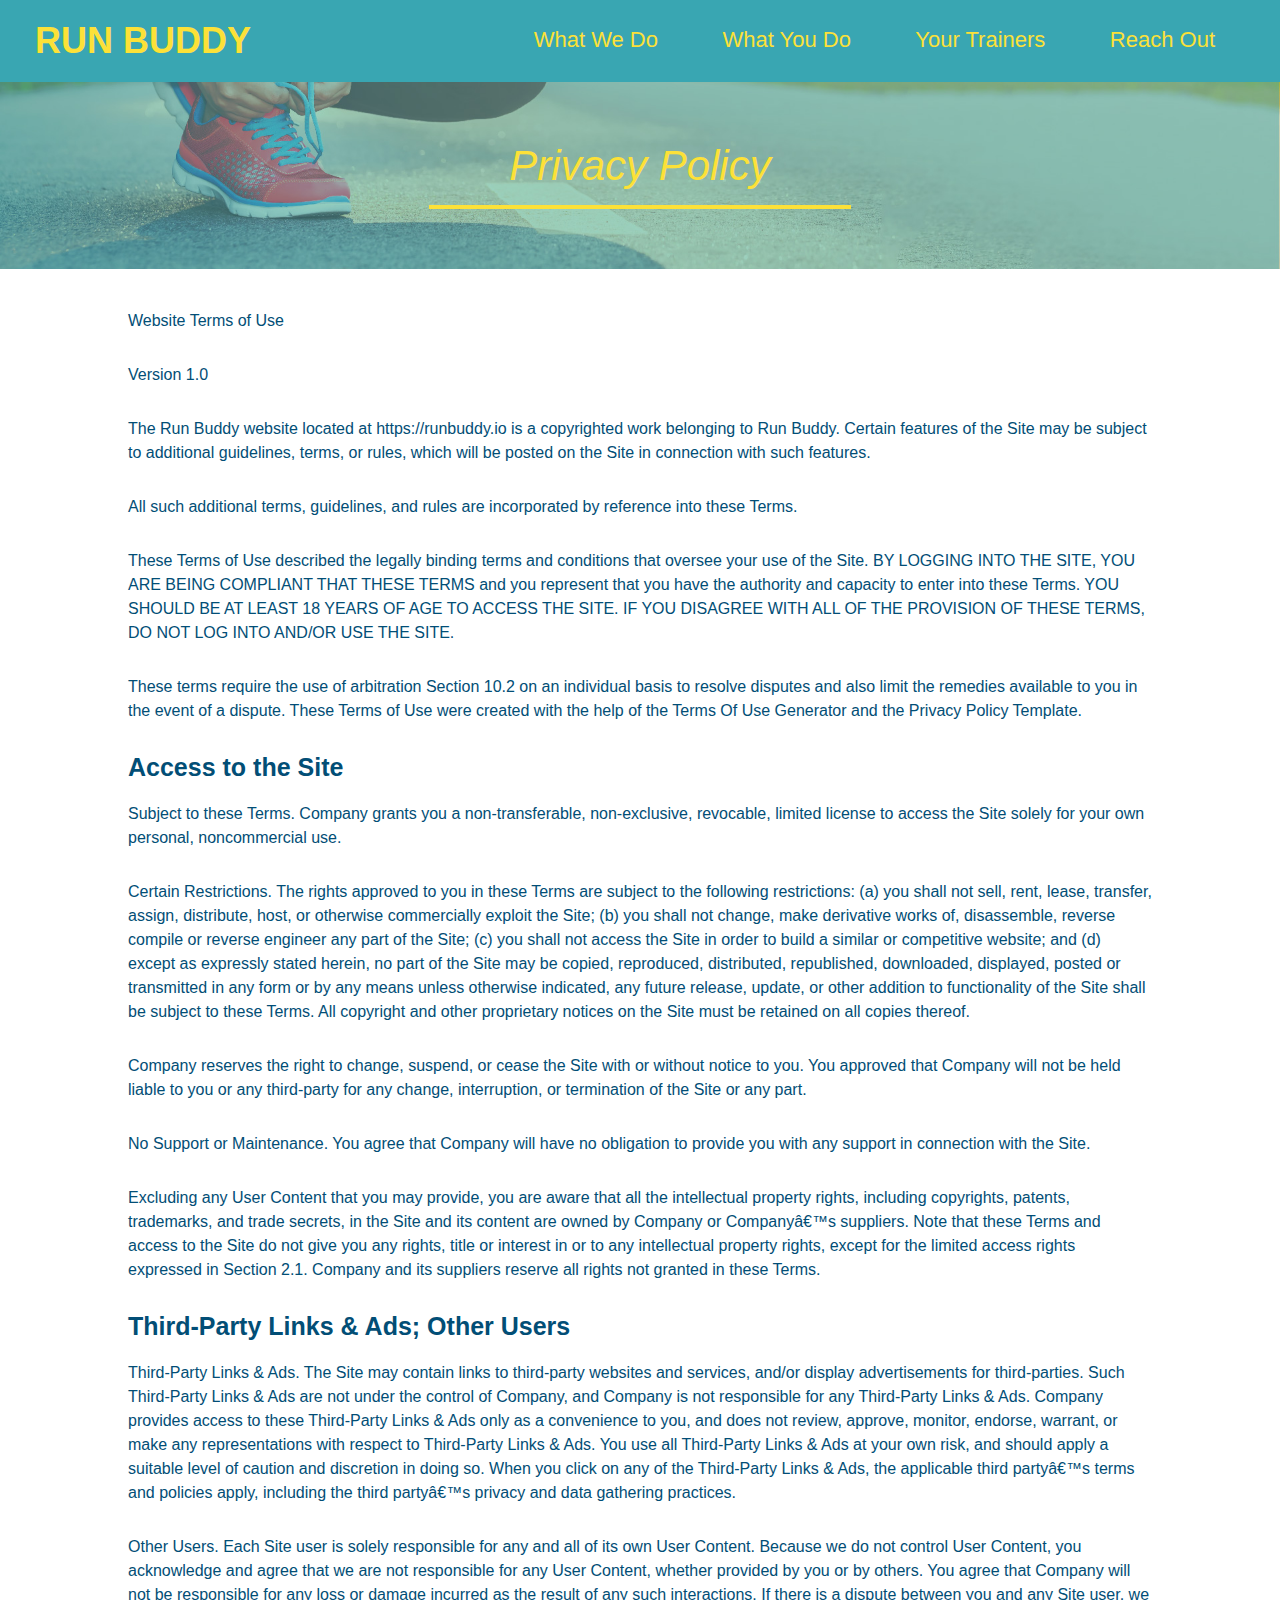
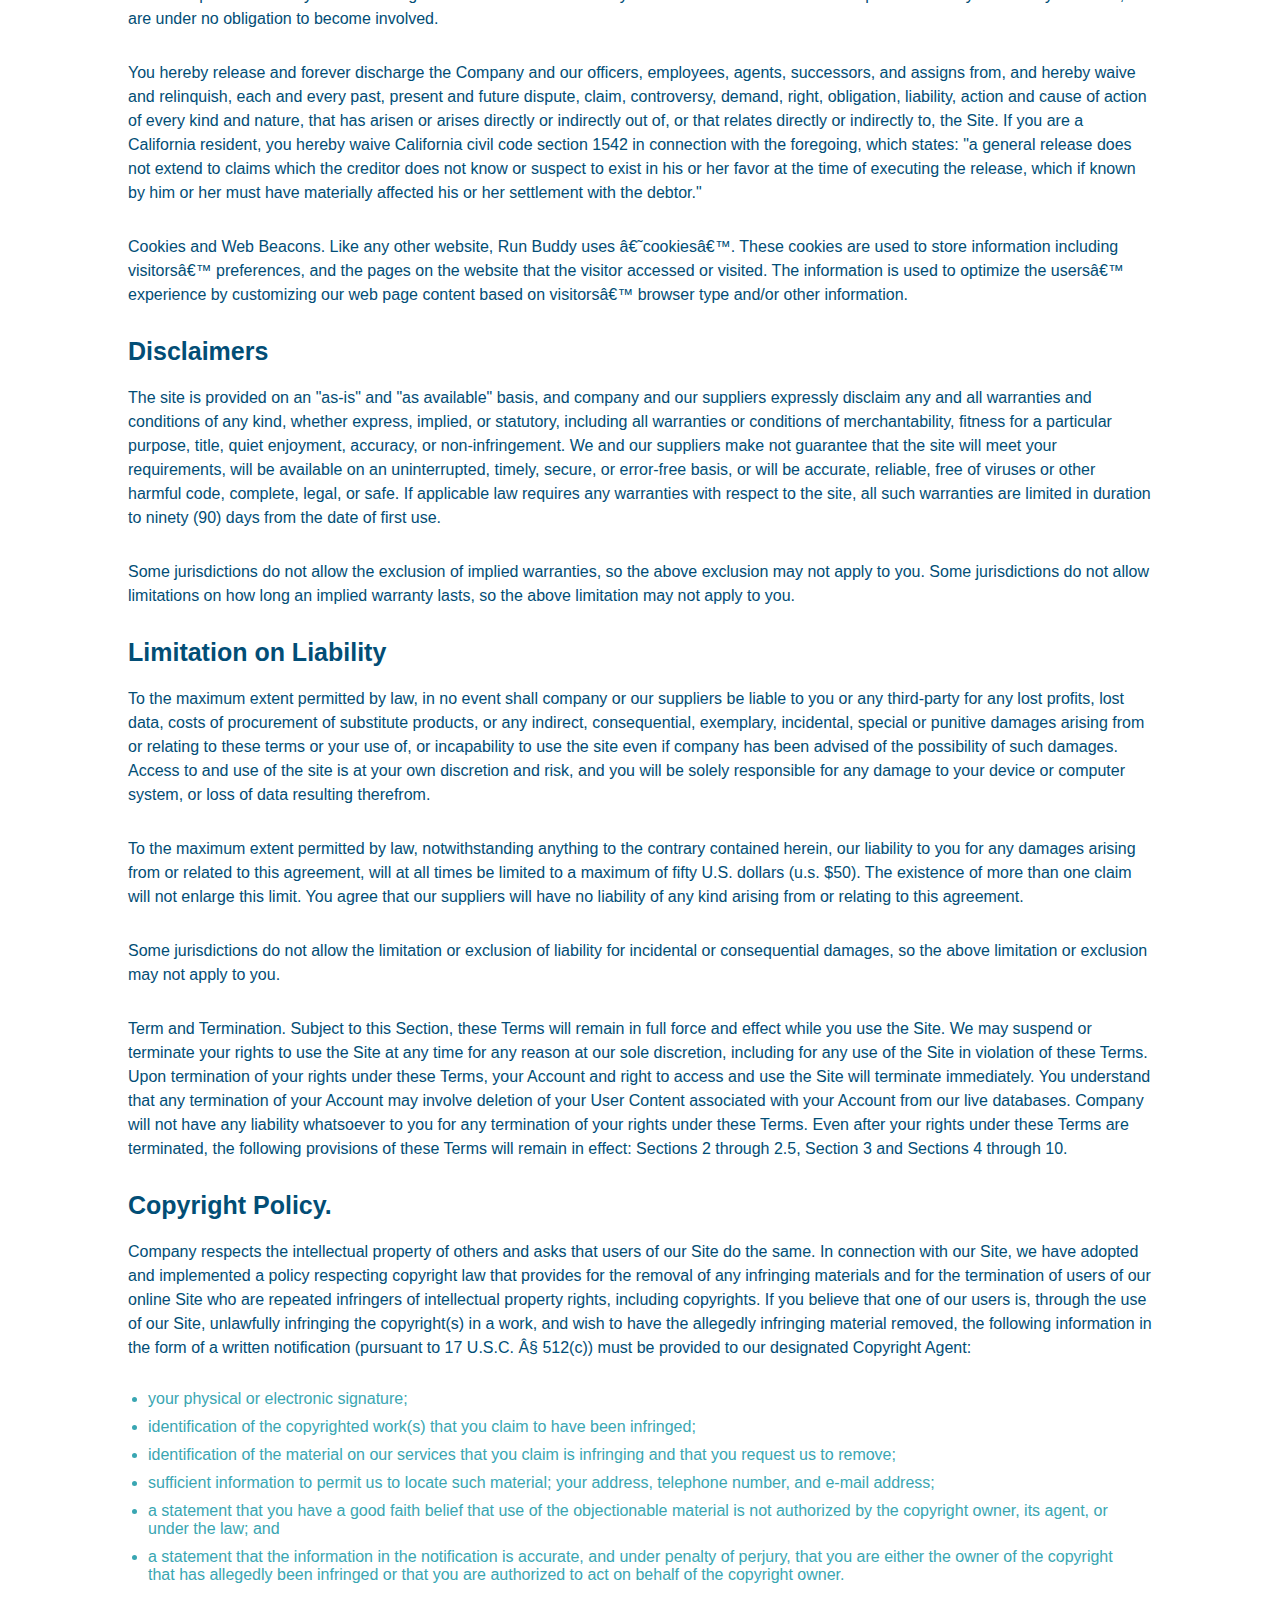
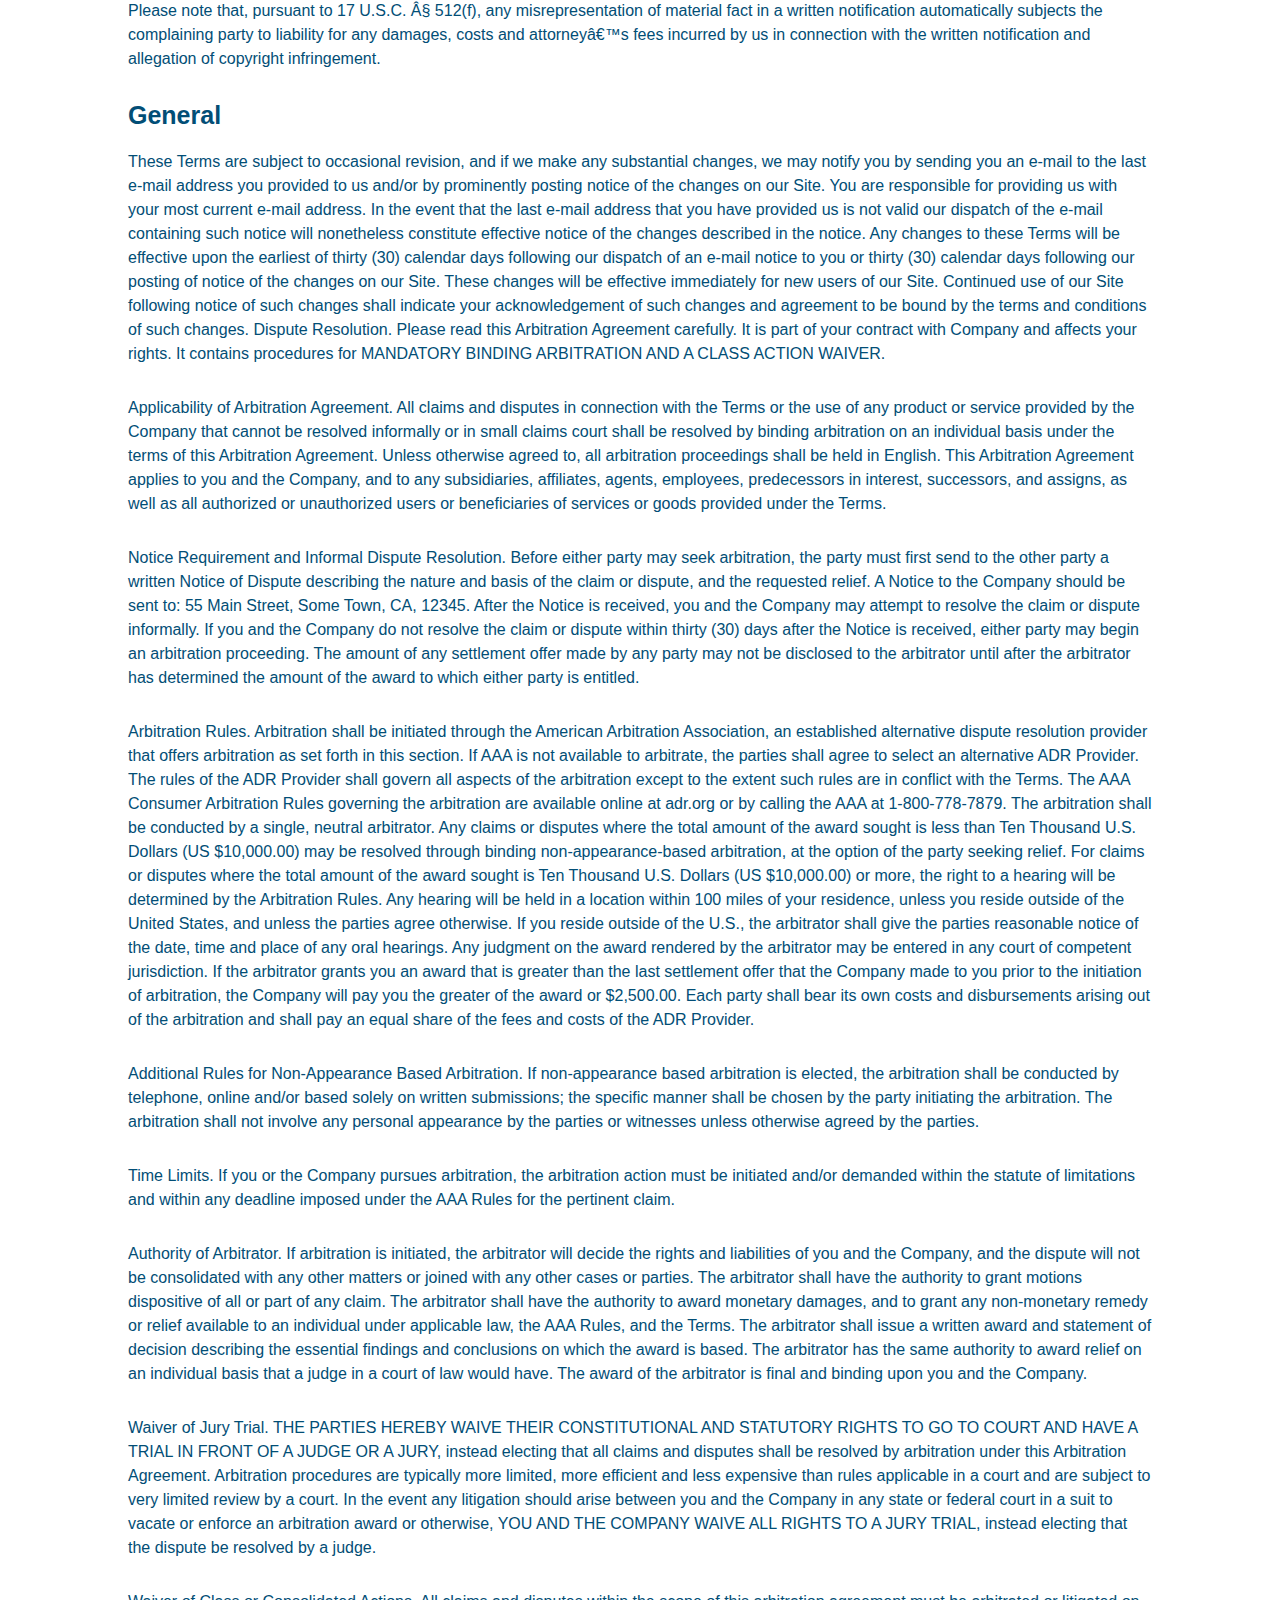
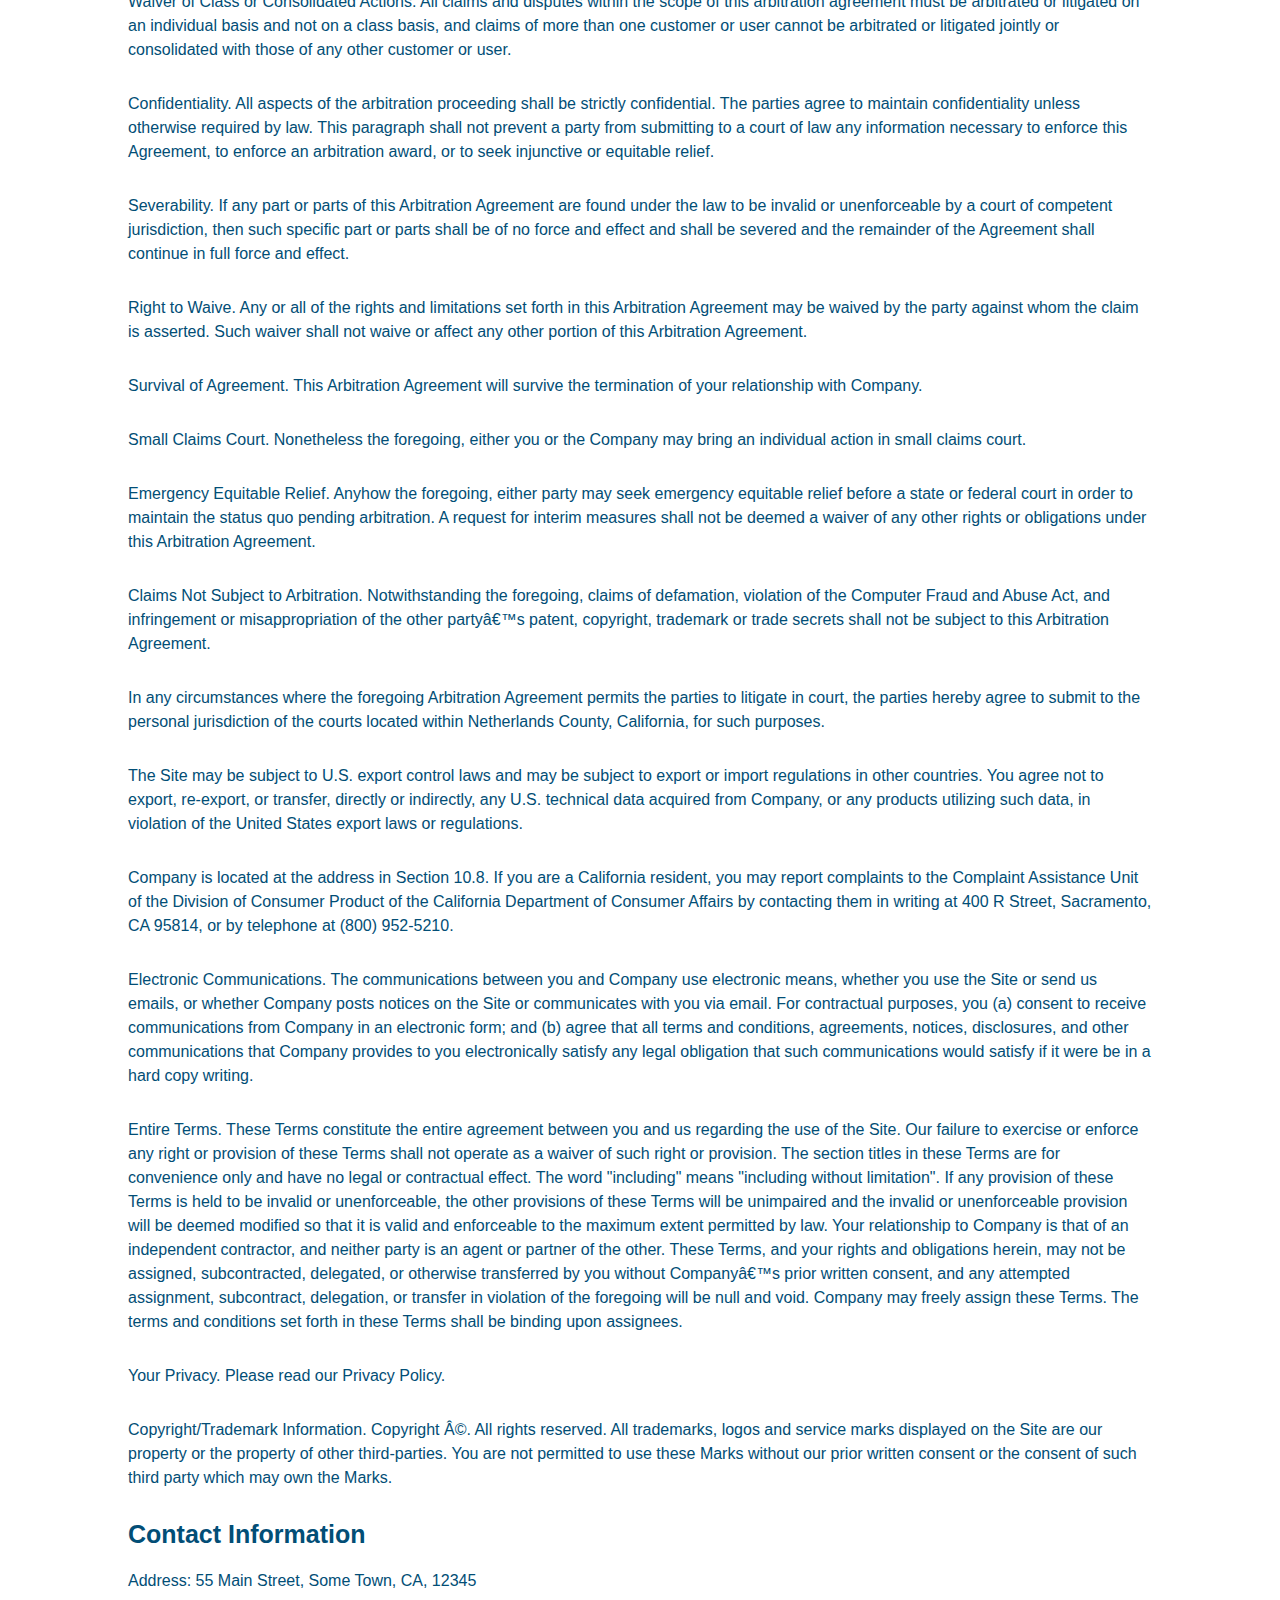
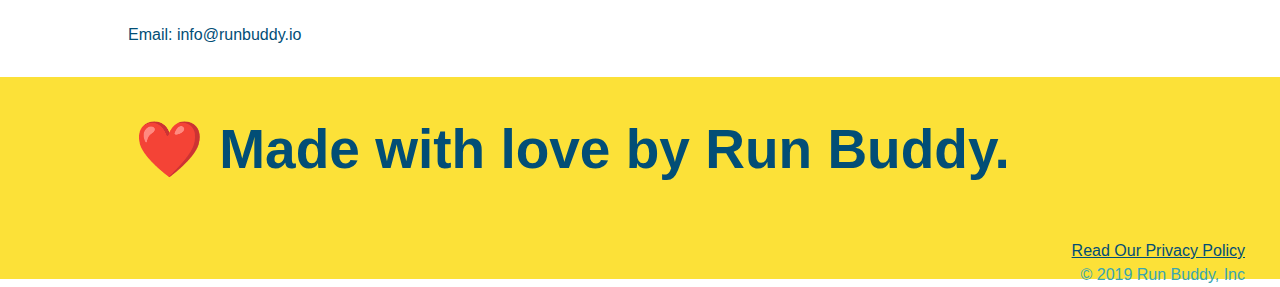
==== privacy-policy.html @ 01414fdd "privacy policy" ====
<!DOCTYPE html>
<html lang="en">
  <head>
    <meta charset="UTF-8" />
    <title>Privacy Policy - Run Buddy</title>
    <link rel="stylesheet" href="./assets/css/style.css"/>
    <link rel="stylesheet" href="./assets/css/secondary-styles.css"/>
  </head>
<body>
  
  <header>
    <h1>
        <a href="/">RUN BUDDY</a>
    </h1>
    <nav>
        <!-- Unordered list element -->
        <ul>
            <!-- List item element -->
            <li>
                <!-- Anchor element -->
                <a href="./index.html#what-we-do">What We Do</a>
            </li>
            <li>
                <a href="./index.html#what-you-do">What You Do</a>
            </li>
            <li>
                <a href="./index.html#your-trainers">Your Trainers</a>
            </li>
            <li>
                <a href="./index.html#reach-out">Reach Out</a>
            </li>
        </ul>
    </nav>
</header>
<section class="hero">
    <h2 class="page-title">
        Privacy Policy
    </h2>
</section>

<article class="secondary-content">
    <p>
        Website Terms of Use
      </p>

      <p>
        Version 1.0
      </p>

      <p>
        The Run Buddy website located at https://runbuddy.io is a copyrighted work belonging to Run Buddy. Certain
        features of the Site may be subject to additional guidelines, terms, or rules, which will be posted on the Site
        in connection with such features.
      </p>

      <p>
        All such additional terms, guidelines, and rules are incorporated by reference into these Terms.
      </p>

      <p>
        These Terms of Use described the legally binding terms and conditions that oversee your use of the Site. BY
        LOGGING INTO THE SITE, YOU ARE BEING COMPLIANT THAT THESE TERMS and you represent that you have the authority
        and capacity to enter into these Terms. YOU SHOULD BE AT LEAST 18 YEARS OF AGE TO ACCESS THE SITE. IF YOU
        DISAGREE WITH ALL OF THE PROVISION OF THESE TERMS, DO NOT LOG INTO AND/OR USE THE SITE.
      </p>

      <p>
        These terms require the use of arbitration Section 10.2 on an individual basis to resolve disputes and also
        limit the remedies available to you in the event of a dispute. These Terms of Use were created with the help of
        the Terms Of Use Generator and the Privacy Policy Template.
      </p>

      <h3>
        Access to the Site
      </h3>

      <p>
        Subject to these Terms. Company grants you a non-transferable, non-exclusive, revocable, limited license to
        access the Site solely for your own personal, noncommercial use.
      </p>

      <p>
        Certain Restrictions. The rights approved to you in these Terms are subject to the following restrictions: (a)
        you shall not sell, rent, lease, transfer, assign, distribute, host, or otherwise commercially exploit the Site;
        (b) you shall not change, make derivative works of, disassemble, reverse compile or reverse engineer any part of
        the Site; (c) you shall not access the Site in order to build a similar or competitive website; and (d) except
        as expressly stated herein, no part of the Site may be copied, reproduced, distributed, republished, downloaded,
        displayed, posted or transmitted in any form or by any means unless otherwise indicated, any future release,
        update, or other addition to functionality of the Site shall be subject to these Terms. All copyright and other
        proprietary notices on the Site must be retained on all copies thereof.
      </p>

      <p>
        Company reserves the right to change, suspend, or cease the Site with or without notice to you. You approved
        that Company will not be held liable to you or any third-party for any change, interruption, or termination of
        the Site or any part.
      </p>

      <p>
        No Support or Maintenance. You agree that Company will have no obligation to provide you with any support in
        connection with the Site.
      </p>

      <p>
        Excluding any User Content that you may provide, you are aware that all the intellectual property rights,
        including copyrights, patents, trademarks, and trade secrets, in the Site and its content are owned by Company
        or Companyâ€™s suppliers. Note that these Terms and access to the Site do not give you any rights, title or
        interest in or to any intellectual property rights, except for the limited access rights expressed in Section
        2.1. Company and its suppliers reserve all rights not granted in these Terms.
      </p>

      <h3>
        Third-Party Links & Ads; Other Users
      </h3>

      <p>
        Third-Party Links & Ads. The Site may contain links to third-party websites and services, and/or display
        advertisements for third-parties. Such Third-Party Links & Ads are not under the control of Company, and Company
        is not responsible for any Third-Party Links & Ads. Company provides access to these Third-Party Links & Ads
        only as a convenience to you, and does not review, approve, monitor, endorse, warrant, or make any
        representations with respect to Third-Party Links & Ads. You use all Third-Party Links & Ads at your own risk,
        and should apply a suitable level of caution and discretion in doing so. When you click on any of the
        Third-Party Links & Ads, the applicable third partyâ€™s terms and policies apply, including the third partyâ€™s
        privacy and data gathering practices.
      </p>

      <p>
        Other Users. Each Site user is solely responsible for any and all of its own User Content. Because we do not
        control User Content, you acknowledge and agree that we are not responsible for any User Content, whether
        provided by you or by others. You agree that Company will not be responsible for any loss or damage incurred as
        the result of any such interactions. If there is a dispute between you and any Site user, we are under no
        obligation to become involved.
      </p>

      <p>
        You hereby release and forever discharge the Company and our officers, employees, agents, successors, and
        assigns from, and hereby waive and relinquish, each and every past, present and future dispute, claim,
        controversy, demand, right, obligation, liability, action and cause of action of every kind and nature, that has
        arisen or arises directly or indirectly out of, or that relates directly or indirectly to, the Site. If you are
        a California resident, you hereby waive California civil code section 1542 in connection with the foregoing,
        which states: "a general release does not extend to claims which the creditor does not know or suspect to exist
        in his or her favor at the time of executing the release, which if known by him or her must have materially
        affected his or her settlement with the debtor."
      </p>

      <p>
        Cookies and Web Beacons. Like any other website, Run Buddy uses â€˜cookiesâ€™. These cookies are used to store
        information including visitorsâ€™ preferences, and the pages on the website that the visitor accessed or visited.
        The information is used to optimize the usersâ€™ experience by customizing our web page content based on visitorsâ€™
        browser type and/or other information.
      </p>

      <h3>
        Disclaimers
      </h3>

      <p>
        The site is provided on an "as-is" and "as available" basis, and company and our suppliers expressly disclaim
        any and all warranties and conditions of any kind, whether express, implied, or statutory, including all
        warranties or conditions of merchantability, fitness for a particular purpose, title, quiet enjoyment, accuracy,
        or non-infringement. We and our suppliers make not guarantee that the site will meet your requirements, will be
        available on an uninterrupted, timely, secure, or error-free basis, or will be accurate, reliable, free of
        viruses or other harmful code, complete, legal, or safe. If applicable law requires any warranties with respect
        to the site, all such warranties are limited in duration to ninety (90) days from the date of first use.
      </p>

      <p>
        Some jurisdictions do not allow the exclusion of implied warranties, so the above exclusion may not apply to
        you. Some jurisdictions do not allow limitations on how long an implied warranty lasts, so the above limitation
        may not apply to you.
      </p>

      <h3>
        Limitation on Liability
      </h3>

      <p>
        To the maximum extent permitted by law, in no event shall company or our suppliers be liable to you or any
        third-party for any lost profits, lost data, costs of procurement of substitute products, or any indirect,
        consequential, exemplary, incidental, special or punitive damages arising from or relating to these terms or
        your use of, or incapability to use the site even if company has been advised of the possibility of such
        damages. Access to and use of the site is at your own discretion and risk, and you will be solely responsible
        for any damage to your device or computer system, or loss of data resulting therefrom.
      </p>

      <p>
        To the maximum extent permitted by law, notwithstanding anything to the contrary contained herein, our liability
        to you for any damages arising from or related to this agreement, will at all times be limited to a maximum of
        fifty U.S. dollars (u.s. $50). The existence of more than one claim will not enlarge this limit. You agree that
        our suppliers will have no liability of any kind arising from or relating to this agreement.
      </p>

      <p>
        Some jurisdictions do not allow the limitation or exclusion of liability for incidental or consequential
        damages, so the above limitation or exclusion may not apply to you.
      </p>

      <p>
        Term and Termination. Subject to this Section, these Terms will remain in full force and effect while you use
        the Site. We may suspend or terminate your rights to use the Site at any time for any reason at our sole
        discretion, including for any use of the Site in violation of these Terms. Upon termination of your rights under
        these Terms, your Account and right to access and use the Site will terminate immediately. You understand that
        any termination of your Account may involve deletion of your User Content associated with your Account from our
        live databases. Company will not have any liability whatsoever to you for any termination of your rights under
        these Terms. Even after your rights under these Terms are terminated, the following provisions of these Terms
        will remain in effect: Sections 2 through 2.5, Section 3 and Sections 4 through 10.
      </p>

      <h3>
        Copyright Policy.
      </h3>

      <p>
        Company respects the intellectual property of others and asks that users of our Site do the same. In connection
        with our Site, we have adopted and implemented a policy respecting copyright law that provides for the removal
        of any infringing materials and for the termination of users of our online Site who are repeated infringers of
        intellectual property rights, including copyrights. If you believe that one of our users is, through the use of
        our Site, unlawfully infringing the copyright(s) in a work, and wish to have the allegedly infringing material
        removed, the following information in the form of a written notification (pursuant to 17 U.S.C. Â§ 512(c)) must
        be provided to our designated Copyright Agent:
      </p>

      <ul>
        <li>
          your physical or electronic signature;
        </li>
        <li>
          identification of the copyrighted work(s) that you claim to have been infringed;
        </li>
        <li>
          identification of the material on our services that you claim is infringing and that you request us to remove;
        </li>
        <li>
          sufficient information to permit us to locate such material; your address, telephone number, and e-mail
          address;
        </li>
        <li>
          a statement that you have a good faith belief that use of the objectionable material is not authorized by the
          copyright owner, its agent, or under the law; and
        </li>
        <li>
          a statement that the information in the notification is accurate, and under penalty of perjury, that you are
          either the owner of the copyright that has allegedly been infringed or that you are authorized to act on
          behalf of the copyright owner.
        </li>
      </ul>

      <p>
        Please note that, pursuant to 17 U.S.C. Â§ 512(f), any misrepresentation of material fact in a written
        notification automatically subjects the complaining party to liability for any damages, costs and attorneyâ€™s
        fees incurred by us in connection with the written notification and allegation of copyright infringement.
      </p>

      <h3>
        General
      </h3>

      <p>
        These Terms are subject to occasional revision, and if we make any substantial changes, we may notify you by
        sending you an e-mail to the last e-mail address you provided to us and/or by prominently posting notice of the
        changes on our Site. You are responsible for providing us with your most current e-mail address. In the event
        that the last e-mail address that you have provided us is not valid our dispatch of the e-mail containing such
        notice will nonetheless constitute effective notice of the changes described in the notice. Any changes to these
        Terms will be effective upon the earliest of thirty (30) calendar days following our dispatch of an e-mail
        notice to you or thirty (30) calendar days following our posting of notice of the changes on our Site. These
        changes will be effective immediately for new users of our Site. Continued use of our Site following notice of
        such changes shall indicate your acknowledgement of such changes and agreement to be bound by the terms and
        conditions of such changes. Dispute Resolution. Please read this Arbitration Agreement carefully. It is part of
        your contract with Company and affects your rights. It contains procedures for MANDATORY BINDING ARBITRATION AND
        A CLASS ACTION WAIVER.
      </p>

      <p>
        Applicability of Arbitration Agreement. All claims and disputes in connection with the Terms or the use of any
        product or service provided by the Company that cannot be resolved informally or in small claims court shall be
        resolved by binding arbitration on an individual basis under the terms of this Arbitration Agreement. Unless
        otherwise agreed to, all arbitration proceedings shall be held in English. This Arbitration Agreement applies to
        you and the Company, and to any subsidiaries, affiliates, agents, employees, predecessors in interest,
        successors, and assigns, as well as all authorized or unauthorized users or beneficiaries of services or goods
        provided under the Terms.
      </p>

      <p>
        Notice Requirement and Informal Dispute Resolution. Before either party may seek arbitration, the party must
        first send to the other party a written Notice of Dispute describing the nature and basis of the claim or
        dispute, and the requested relief. A Notice to the Company should be sent to: 55 Main Street, Some Town, CA,
        12345. After the Notice is received, you and the Company may attempt to resolve the claim or dispute informally.
        If you and the Company do not resolve the claim or dispute within thirty (30) days after the Notice is received,
        either party may begin an arbitration proceeding. The amount of any settlement offer made by any party may not
        be disclosed to the arbitrator until after the arbitrator has determined the amount of the award to which either
        party is entitled.
      </p>

      <p>
        Arbitration Rules. Arbitration shall be initiated through the American Arbitration Association, an established
        alternative dispute resolution provider that offers arbitration as set forth in this section. If AAA is not
        available to arbitrate, the parties shall agree to select an alternative ADR Provider. The rules of the ADR
        Provider shall govern all aspects of the arbitration except to the extent such rules are in conflict with the
        Terms. The AAA Consumer Arbitration Rules governing the arbitration are available online at adr.org or by
        calling the AAA at 1-800-778-7879. The arbitration shall be conducted by a single, neutral arbitrator. Any
        claims or disputes where the total amount of the award sought is less than Ten Thousand U.S. Dollars (US
        $10,000.00) may be resolved through binding non-appearance-based arbitration, at the option of the party seeking
        relief. For claims or disputes where the total amount of the award sought is Ten Thousand U.S. Dollars (US
        $10,000.00) or more, the right to a hearing will be determined by the Arbitration Rules. Any hearing will be
        held in a location within 100 miles of your residence, unless you reside outside of the United States, and
        unless the parties agree otherwise. If you reside outside of the U.S., the arbitrator shall give the parties
        reasonable notice of the date, time and place of any oral hearings. Any judgment on the award rendered by the
        arbitrator may be entered in any court of competent jurisdiction. If the arbitrator grants you an award that is
        greater than the last settlement offer that the Company made to you prior to the initiation of arbitration, the
        Company will pay you the greater of the award or $2,500.00. Each party shall bear its own costs and
        disbursements arising out of the arbitration and shall pay an equal share of the fees and costs of the ADR
        Provider.
      </p>

      <p>
        Additional Rules for Non-Appearance Based Arbitration. If non-appearance based arbitration is elected, the
        arbitration shall be conducted by telephone, online and/or based solely on written submissions; the specific
        manner shall be chosen by the party initiating the arbitration. The arbitration shall not involve any personal
        appearance by the parties or witnesses unless otherwise agreed by the parties.
      </p>

      <p>
        Time Limits. If you or the Company pursues arbitration, the arbitration action must be initiated and/or demanded
        within the statute of limitations and within any deadline imposed under the AAA Rules for the pertinent claim.
      </p>

      <p>
        Authority of Arbitrator. If arbitration is initiated, the arbitrator will decide the rights and liabilities of
        you and the Company, and the dispute will not be consolidated with any other matters or joined with any other
        cases or parties. The arbitrator shall have the authority to grant motions dispositive of all or part of any
        claim. The arbitrator shall have the authority to award monetary damages, and to grant any non-monetary remedy
        or relief available to an individual under applicable law, the AAA Rules, and the Terms. The arbitrator shall
        issue a written award and statement of decision describing the essential findings and conclusions on which the
        award is based. The arbitrator has the same authority to award relief on an individual basis that a judge in a
        court of law would have. The award of the arbitrator is final and binding upon you and the Company.
      </p>

      <p>
        Waiver of Jury Trial. THE PARTIES HEREBY WAIVE THEIR CONSTITUTIONAL AND STATUTORY RIGHTS TO GO TO COURT AND HAVE
        A TRIAL IN FRONT OF A JUDGE OR A JURY, instead electing that all claims and disputes shall be resolved by
        arbitration under this Arbitration Agreement. Arbitration procedures are typically more limited, more efficient
        and less expensive than rules applicable in a court and are subject to very limited review by a court. In the
        event any litigation should arise between you and the Company in any state or federal court in a suit to vacate
        or enforce an arbitration award or otherwise, YOU AND THE COMPANY WAIVE ALL RIGHTS TO A JURY TRIAL, instead
        electing that the dispute be resolved by a judge.
      </p>

      <p>
        Waiver of Class or Consolidated Actions. All claims and disputes within the scope of this arbitration agreement
        must be arbitrated or litigated on an individual basis and not on a class basis, and claims of more than one
        customer or user cannot be arbitrated or litigated jointly or consolidated with those of any other customer or
        user.
      </p>

      <p>
        Confidentiality. All aspects of the arbitration proceeding shall be strictly confidential. The parties agree to
        maintain confidentiality unless otherwise required by law. This paragraph shall not prevent a party from
        submitting to a court of law any information necessary to enforce this Agreement, to enforce an arbitration
        award, or to seek injunctive or equitable relief.
      </p>

      <p>
        Severability. If any part or parts of this Arbitration Agreement are found under the law to be invalid or
        unenforceable by a court of competent jurisdiction, then such specific part or parts shall be of no force and
        effect and shall be severed and the remainder of the Agreement shall continue in full force and effect.
      </p>

      <p>
        Right to Waive. Any or all of the rights and limitations set forth in this Arbitration Agreement may be waived
        by the party against whom the claim is asserted. Such waiver shall not waive or affect any other portion of this
        Arbitration Agreement.
      </p>

      <p>
        Survival of Agreement. This Arbitration Agreement will survive the termination of your relationship with
        Company.
      </p>

      <p>
        Small Claims Court. Nonetheless the foregoing, either you or the Company may bring an individual action in small
        claims court.
      </p>

      <p>
        Emergency Equitable Relief. Anyhow the foregoing, either party may seek emergency equitable relief before a
        state or federal court in order to maintain the status quo pending arbitration. A request for interim measures
        shall not be deemed a waiver of any other rights or obligations under this Arbitration Agreement.
      </p>

      <p>
        Claims Not Subject to Arbitration. Notwithstanding the foregoing, claims of defamation, violation of the
        Computer Fraud and Abuse Act, and infringement or misappropriation of the other partyâ€™s patent, copyright,
        trademark or trade secrets shall not be subject to this Arbitration Agreement.
      </p>

      <p>
        In any circumstances where the foregoing Arbitration Agreement permits the parties to litigate in court, the
        parties hereby agree to submit to the personal jurisdiction of the courts located within Netherlands County,
        California, for such purposes.
      </p>

      <p>
        The Site may be subject to U.S. export control laws and may be subject to export or import regulations in other
        countries. You agree not to export, re-export, or transfer, directly or indirectly, any U.S. technical data
        acquired from Company, or any products utilizing such data, in violation of the United States export laws or
        regulations.
      </p>

      <p>
        Company is located at the address in Section 10.8. If you are a California resident, you may report complaints
        to the Complaint Assistance Unit of the Division of Consumer Product of the California Department of Consumer
        Affairs by contacting them in writing at 400 R Street, Sacramento, CA 95814, or by telephone at (800) 952-5210.
      </p>

      <p>
        Electronic Communications. The communications between you and Company use electronic means, whether you use the
        Site or send us emails, or whether Company posts notices on the Site or communicates with you via email. For
        contractual purposes, you (a) consent to receive communications from Company in an electronic form; and (b)
        agree that all terms and conditions, agreements, notices, disclosures, and other communications that Company
        provides to you electronically satisfy any legal obligation that such communications would satisfy if it were be
        in a hard copy writing.
      </p>

      <p>
        Entire Terms. These Terms constitute the entire agreement between you and us regarding the use of the Site. Our
        failure to exercise or enforce any right or provision of these Terms shall not operate as a waiver of such right
        or provision. The section titles in these Terms are for convenience only and have no legal or contractual
        effect. The word "including" means "including without limitation". If any provision of these Terms is held to be
        invalid or unenforceable, the other provisions of these Terms will be unimpaired and the invalid or
        unenforceable provision will be deemed modified so that it is valid and enforceable to the maximum extent
        permitted by law. Your relationship to Company is that of an independent contractor, and neither party is an
        agent or partner of the other. These Terms, and your rights and obligations herein, may not be assigned,
        subcontracted, delegated, or otherwise transferred by you without Companyâ€™s prior written consent, and any
        attempted assignment, subcontract, delegation, or transfer in violation of the foregoing will be null and void.
        Company may freely assign these Terms. The terms and conditions set forth in these Terms shall be binding upon
        assignees.
      </p>

      <p>
        Your Privacy. Please read our Privacy Policy.
      </p>

      <p>
        Copyright/Trademark Information. Copyright Â©. All rights reserved. All trademarks, logos and service marks
        displayed on the Site are our property or the property of other third-parties. You are not permitted to use
        these Marks without our prior written consent or the consent of such third party which may own the Marks.
      </p>

      <h3>
        Contact Information
      </h3>

      <p>
        Address: 55 Main Street, Some Town, CA, 12345
      </p>

      <p>
        Email: info@runbuddy.io
      </p>
</article>

<!-- footer -->
<footer>
    <h2 class="section-title primary-border">❤️ Made with love by Run Buddy.</h2>
        <div>
            <a href="#">Read Our Privacy Policy</a>
            <br>
            &copy; 2019 Run Buddy, Inc
        </div>
    
</footer>
</body>
</html>
---- assets/css/style.css ----
* {
    margin: 0;
    padding: 0;
    box-sizing: border-box;
}
body {
    /* more on this crazy alphanumerical value in a minute! */
    color: #39a6b2;
    font-family: Helvetica, Arial, sans-serif;
    
}
/* apply styles to <header> */
header {
    padding: 20px 35px;
    background-color: #39a6b2;
}
header h1 {
    font-weight: bold;
    font-size: 36px;
    color: #fce138;
    margin: 0;
    display: inline;
}

header a{ 
    text-decoration: none;
    color:#fce138;
}
header nav{
    float: right;
    margin: 7px 0;
}
header nav ul li {
    display: inline;
}
header nav ul li a {
    margin: 0 30px;
    font-weight: lighter;
    font-size: 22px;
}
footer {
    background: #fce138;
    width: 100%;
    padding: 40px 35px;
}
footer h2 {
    display: inline;
    color: #024e76;
    font-size: 30px;
    margin: 0;
}
footer div {
    float: right;
    line-height: 1.5;
    text-align: right;
}
footer a{
    color: #024e76;
}
section{
    padding: 60px;
    
}

/* Hero Style Start */
.hero {
    background-image: url("../images/hero-bg.jpg");
    height: 600px;
    background-size: cover;
    background-position: center;
    position: relative;
}

/* Hero Style End */
.hero-form {
    background-color: #fce138;
    padding:  20px;
    width: 500px;
    color: #024e76;
    border: solid 3px #024e76;
    position: absolute;   
    bottom: 120px;
    right: 140px;
}

.hero-form h3 {
    font-size: 24px;
    margin: 0;
}

.hero-form p {
    margin:  5px 0 15px 0;
}
.form-input {
    border: 1px solid #024e76;
    display: block;
    padding: 7px 15px;
    font-size: 16px;
    color: #024e76;
    width: 100%;
    margin-bottom: 15px;
}
.hero-form label {
    margin: 0 5px;
}
.hero-form button {
    color: #fce138;
    background-color: #024e76;
    border: none;
    padding: 10px 20px;
    font-size: 16px
}
/* HERO STYLES END */
.intro {
    text-align: center;
}

.intro p {
    margin: 0 auto;
    line-height: 1.7;
    color: #39a6b2;
    width: 80%;
    font-size: 20px;
}
.steps {
    text-align: center;
    background: #fce138;
}

.section-title {
     font-size: 55px;
    color: #024e76;
    margin-bottom:  35px;
    padding: 0 100px 20px 100px;
    display: inline-block;
    border-bottom: 3px solid;
}
.primary-border {
    border-color: #fce138;
}
.secondary-border {
    border-color: #39a6b2;
}
.steps div {
    margin-bottom: 80px;
}

.steps img {
    width: 15%;
    margin: 10px 0;
}

.steps h3 {
    color: #024e76;
    font-size: 46px;
    margin-top: 10px;
}

.steps p {
    color: #39a6b2;
    font-size: 23px;
}
.step span{
    font-size: 38px;
}
.trainers {
    text-align: center;
}
.trainer {
    width: 900px;
    margin: 0 auto 30px auto;
    background: #024e76;
    color: #fce138;
    overflow: auto;
}
.trainer img {
    width: 35%;
    float: left;
}
.trainer-bio {
    padding: 35px;
    float: left;
    width: 65%;
}
.text-left {
    text-align: left;
}
.text-right {
    text-align: right;
}
.trainer-bio h3 {
    font-size: 32px;
    margin-bottom: 8px;
}
.trainer-bio h4 {
    font-weight: lighter;
    font-size: 26px;
    margin-bottom: 25px;
}
.trainer-bio p {
    font-size: 17px;
    line-height: 1.3;
}
/* REACH OUT STYLES START */
.contact {
    text-align: center;
    background: #024e76;
  }
  
  .contact h2 {
    color: #fce138;
  }
  
  .contact-info iframe {
    width: 400px;
    height: 400px;
  }
  
  .contact-info div {
    width: 410px;
    display: inline-block;
    vertical-align: top;
    text-align: left;
    margin: 30px 0 0 60px;
    color: white;
  }
  
  .contact-info h3 {
    color: #fce138;
    font-size: 32px;
  }
  
  .contact-info p,
  .contact-info address {
    margin: 20px 0;
    line-height: 1.5;
    font-size: 20px;
    font-style: normal;
  }
  
  .contact-info a {
    color: #fce138;
  }
---- assets/css/secondary-styles.css ----
.hero {
    background-position: bottom;
    height: auto;
    text-align: center;
    margin-bottom: 40px;
}
.page-title {
    color: #fce138;
    display: inline-block;
    border-bottom: 4px solid #fce138;
    padding: 0 80px 15px 80px;
    font-weight: normal;
    font-size: 42px;
    font-style: italic;
}
.secondary-content {
    width: 80%;
    margin: 0 auto 30px auto;
    color: #024e76;
}
.secondary-content h3 {
    font-size: 25px;
    margin: 20px 0 20px 0;
}
.secondary-content p {
    font-size: 16px;
    line-height: 1.5;
    margin: 0 auto 30px auto;
}
.secondary-content ul {
    margin: 15px 20px 15px 20px;
}
.secondary-content li {
    color: #39a6b2;
    margin: 10px 0 10px 0;
}
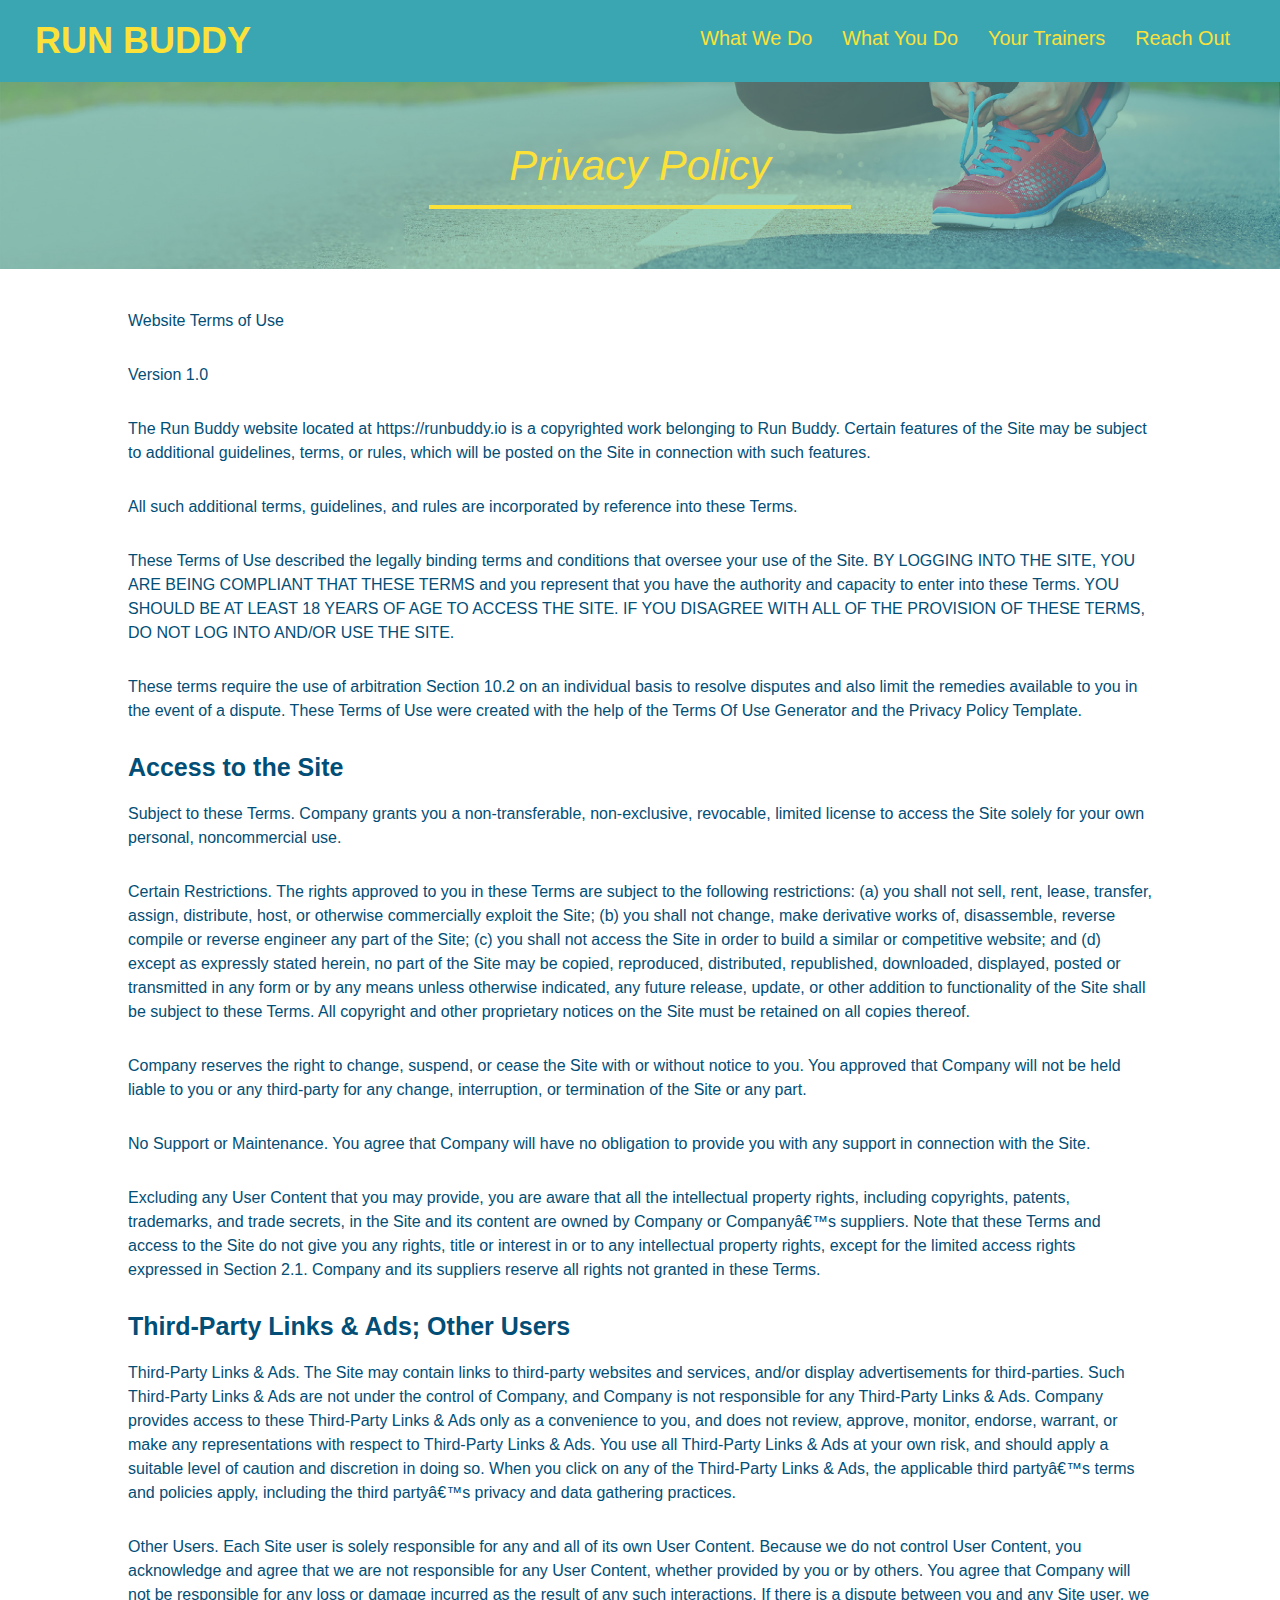
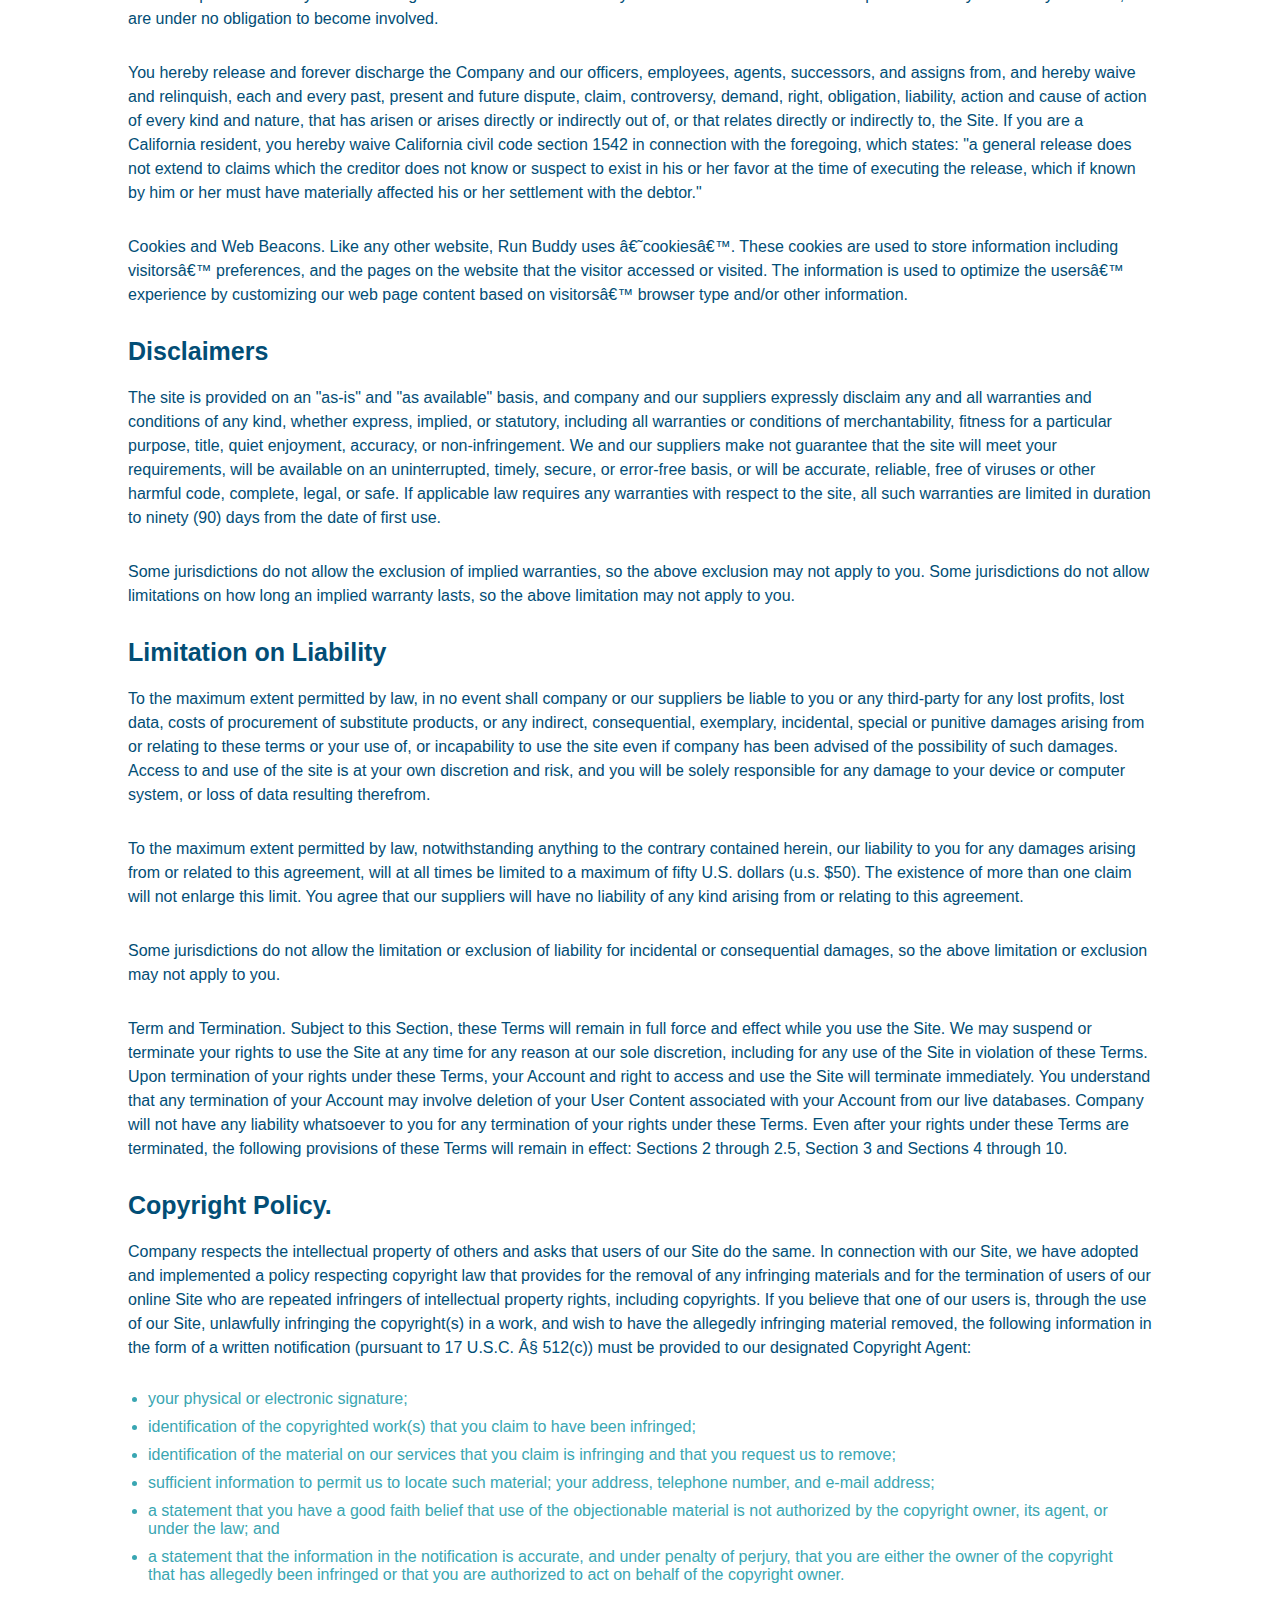
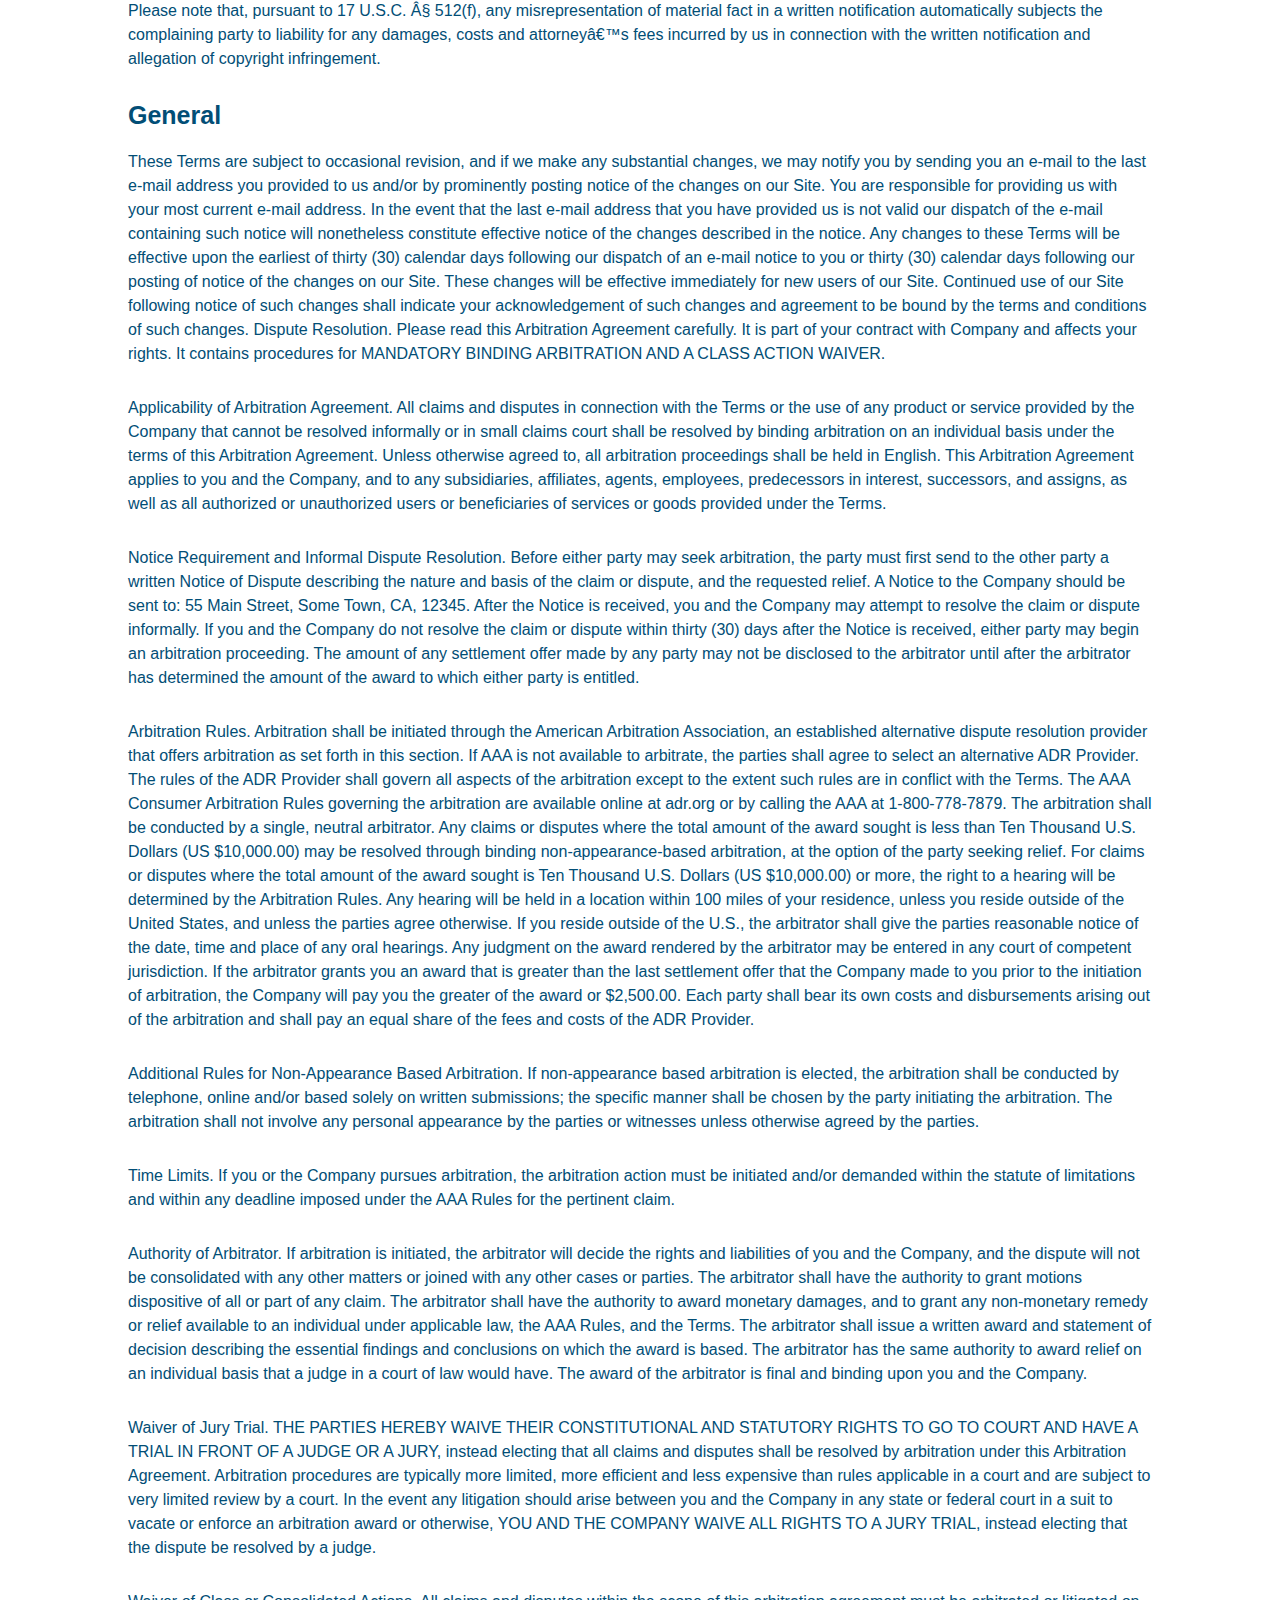
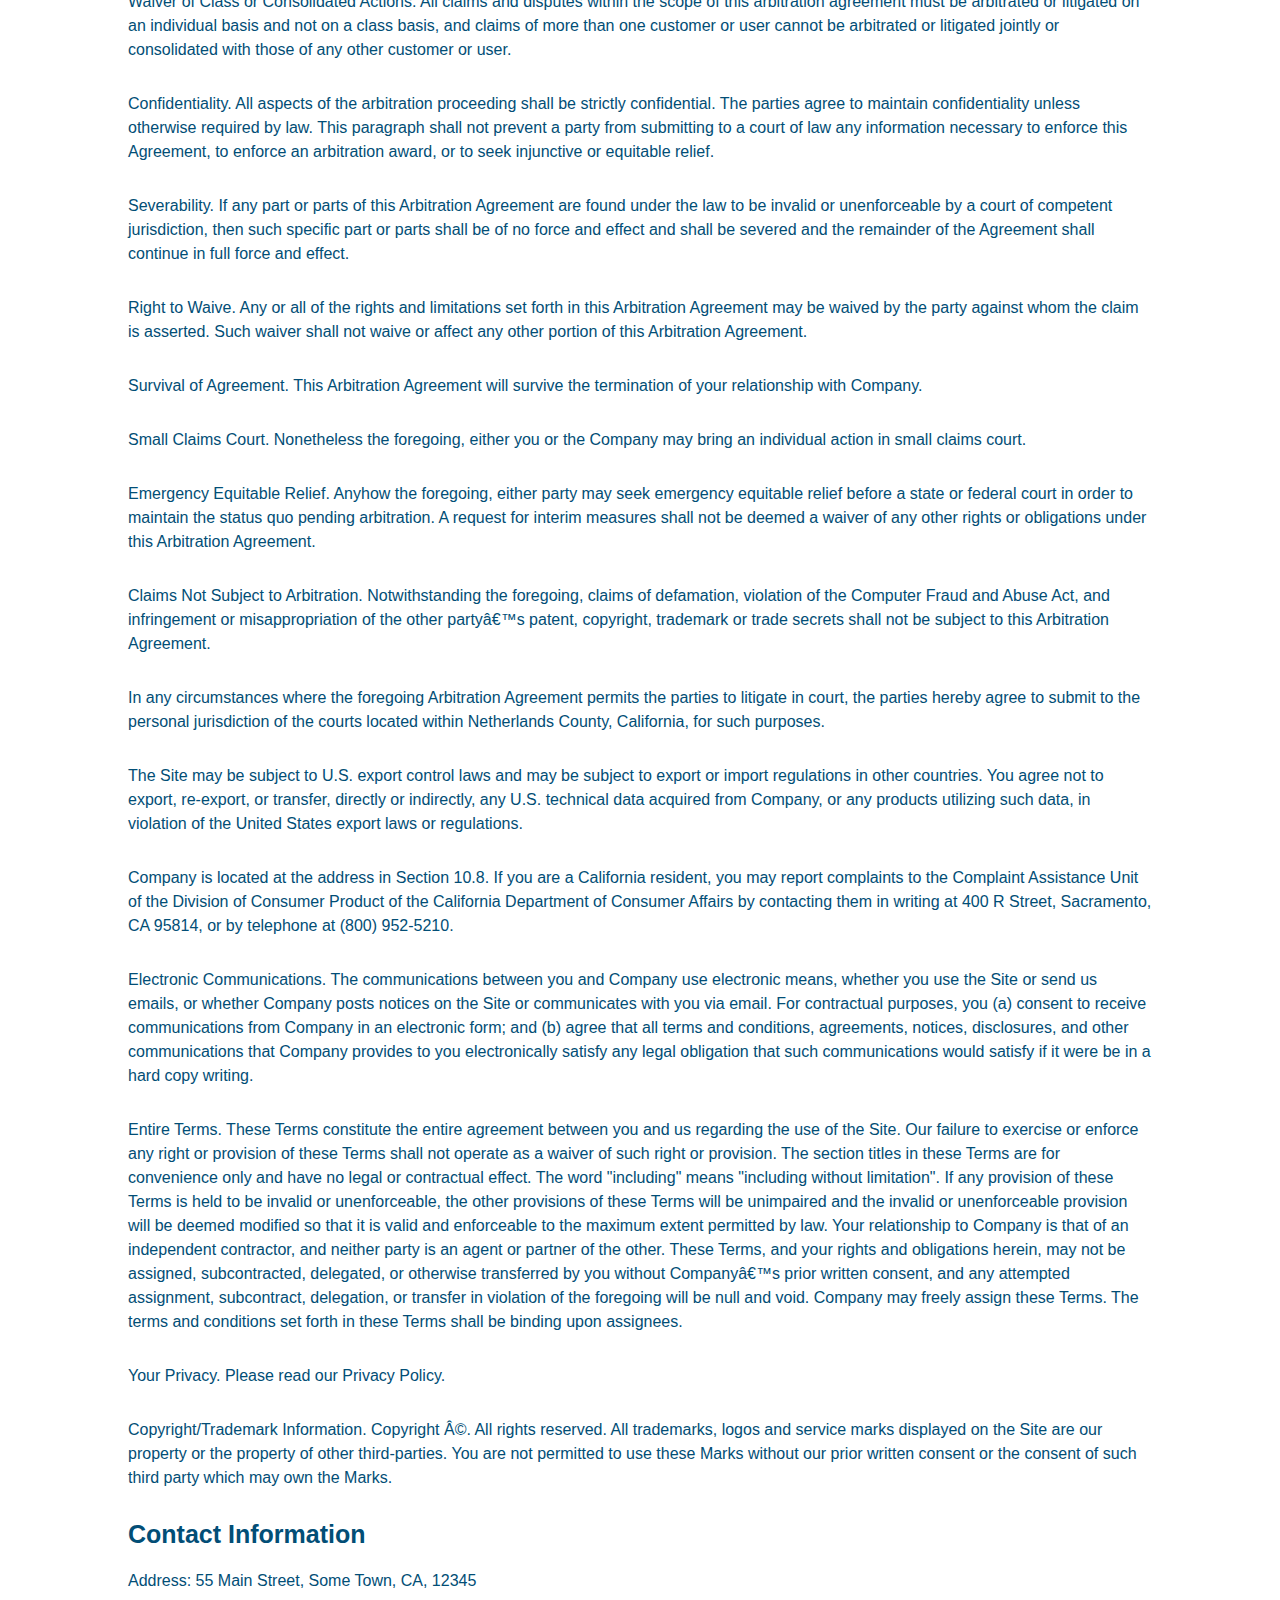
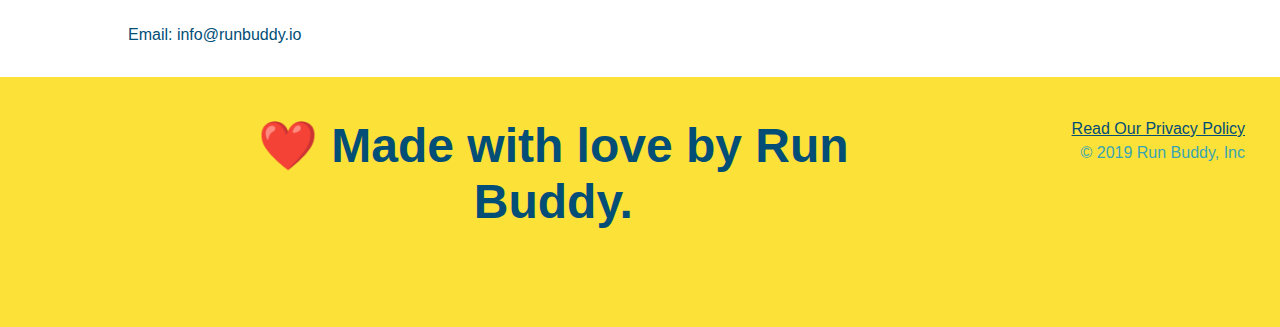
==== commit 56a4f4c1: "added media-queries" ====
--- a/privacy-policy.html
+++ b/privacy-policy.html
@@ -2,6 +2,7 @@
 <html lang="en">
   <head>
     <meta charset="UTF-8" />
+    <meta name="viewport" content="width=device-width, initial-scale=1.0" />
     <title>Privacy Policy - Run Buddy</title>
     <link rel="stylesheet" href="./assets/css/style.css"/>
     <link rel="stylesheet" href="./assets/css/secondary-styles.css"/>
--- a/assets/css/style.css
+++ b/assets/css/style.css
@@ -13,13 +13,15 @@
 header {
     padding: 20px 35px;
     background-color: #39a6b2;
+    display: flex;
+    justify-content: space-between;
+    flex-wrap: wrap;
 }
 header h1 {
     font-weight: bold;
     font-size: 36px;
     color: #fce138;
     margin: 0;
-    display: inline;
 }
 
 header a{ 
@@ -27,60 +29,64 @@
     color:#fce138;
 }
 header nav{
-    float: right;
     margin: 7px 0;
 }
-header nav ul li {
-    display: inline;
-}
+ header nav ul {
+     display: flex;
+     flex-wrap: wrap;
+     justify-content: space-between;
+     align-items: center;
+     list-style: none;
+ }
 header nav ul li a {
-    margin: 0 30px;
+    padding: 10px 15px;
     font-weight: lighter;
-    font-size: 22px;
+    font-size: 1.55vw;
 }
 footer {
     background: #fce138;
     width: 100%;
     padding: 40px 35px;
+    display: flex;
+    justify-content: space-between;
+    flex-wrap: wrap;
 }
 footer h2 {
-    display: inline;
     color: #024e76;
     font-size: 30px;
     margin: 0;
 }
 footer div {
-    float: right;
+    
     line-height: 1.5;
     text-align: right;
 }
 footer a{
     color: #024e76;
 }
-section{
+section {
     padding: 60px;
     
 }
 
 /* Hero Style Start */
 .hero {
-    background-image: url("../images/hero-bg.jpg");
-    height: 600px;
+    background-image: url("../images/hero-bg.jpg");   
     background-size: cover;
     background-position: center;
-    position: relative;
-}
-
-/* Hero Style End */
+    display: flex;
+    justify-content: center;
+    flex-wrap: wrap;
+    align-items: flex-start;
+}
+
 .hero-form {
     background-color: #fce138;
     padding:  20px;
-    width: 500px;
     color: #024e76;
     border: solid 3px #024e76;
-    position: absolute;   
-    bottom: 120px;
-    right: 140px;
+    width: 40%;
+    margin: 3.5%;
 }
 
 .hero-form h3 {
@@ -108,12 +114,23 @@
     background-color: #024e76;
     border: none;
     padding: 10px 20px;
-    font-size: 16px
+    font-size: 16px;
+}
+.hero-cta {
+    width: 35%;
+    text-align: right;
+    margin: 3.5%;
+    color: #fff;
+    font-size: 18px;
+    line-height: 1.2;
+}
+.hero-cta h2 {
+    font-style: italic;
+    font-size: 55px;
+    color: #fce138;
 }
 /* HERO STYLES END */
-.intro {
-    text-align: center;
-}
+
 
 .intro p {
     margin: 0 auto;
@@ -121,18 +138,19 @@
     color: #39a6b2;
     width: 80%;
     font-size: 20px;
+    text-align: center;
 }
 .steps {
     text-align: center;
     background: #fce138;
 }
-
 .section-title {
-     font-size: 55px;
-    color: #024e76;
-    margin-bottom:  35px;
-    padding: 0 100px 20px 100px;
-    display: inline-block;
+    font-size: 48px;
+    color: #024e76;
+    padding-bottom:  20px;
+    text-align: center;
+    margin:  0 auto 35px auto;
+    width: 50%;
     border-bottom: 3px solid;
 }
 .primary-border {
@@ -141,46 +159,67 @@
 .secondary-border {
     border-color: #39a6b2;
 }
-.steps div {
-    margin-bottom: 80px;
-}
-
-.steps img {
-    width: 15%;
-    margin: 10px 0;
-}
-
-.steps h3 {
+.step h3 {
     color: #024e76;
     font-size: 46px;
-    margin-top: 10px;
-}
-
-.steps p {
+    flex: 1 30%;
+}
+.step-info {
+    flex:  2 70%;
+    display: flex;
+    flex-wrap: wrap;
+    align-items: center;
+}
+.step-text {
+    flex: 12;
+}
+.step-text p {
     color: #39a6b2;
-    font-size: 23px;
-}
-.step span{
-    font-size: 38px;
-}
+    font-size: 18px;
+}
+.step-text h4 {
+    font-size: 26px;
+    line-height: 1.5;
+    color: #024e76;
+}
+.step-img {
+    flex: 1 12%;
+    margin-right: 20px;
+}
+.step-img img{
+    max-width: 100%;
+}
+.step {
+    margin: 50px;
+    padding-bottom: 50px;
+    width: 80%;
+    border-bottom: 1px solid#39a6b2;
+    display: flex;
+    flex-wrap: flex;
+    align-items: center;
+    justify-content: space-between;
+}
+
+
 .trainers {
-    text-align: center;
-}
-.trainer {
-    width: 900px;
-    margin: 0 auto 30px auto;
+    width: 100%;
+    margin: 0 auto;
+    display: flex;
+    flex-wrap: wrap;
+    justify-content: space-around;
+}
+.trainer {  
+    margin: 20px;
     background: #024e76;
     color: #fce138;
-    overflow: auto;
+    flex: 1;
 }
 .trainer img {
-    width: 35%;
-    float: left;
+    width: 100%;
 }
 .trainer-bio {
-    padding: 35px;
-    float: left;
-    width: 65%;
+    padding: 25px;
+    line-height: 1.3;
 }
 .text-left {
     text-align: left;
@@ -188,40 +227,44 @@
 .text-right {
     text-align: right;
 }
+.flex-row {
+    display: flex;
+}
 .trainer-bio h3 {
-    font-size: 32px;
-    margin-bottom: 8px;
+    font-size: 28px;
 }
 .trainer-bio h4 {
     font-weight: lighter;
-    font-size: 26px;
-    margin-bottom: 25px;
+    font-size: 22px;
+    margin-bottom: 15px;
 }
 .trainer-bio p {
     font-size: 17px;
-    line-height: 1.3;
+
 }
 /* REACH OUT STYLES START */
 .contact {
-    text-align: center;
+    
     background: #024e76;
   }
   
   .contact h2 {
     color: #fce138;
   }
-  
+  .contact-info {
+      display: flex;
+      justify-content: space-between;
+      flex-wrap: wrap;
+  }
+  .contact-info > * {
+      flex: 1;
+      margin:  15px;
+  }
   .contact-info iframe {
-    width: 400px;
     height: 400px;
   }
   
   .contact-info div {
-    width: 410px;
-    display: inline-block;
-    vertical-align: top;
-    text-align: left;
-    margin: 30px 0 0 60px;
     color: white;
   }
   
@@ -234,13 +277,40 @@
   .contact-info address {
     margin: 20px 0;
     line-height: 1.5;
-    font-size: 20px;
+    font-size: 16px;
     font-style: normal;
   }
   
   .contact-info a {
     color: #fce138;
   }
-  
- 
-  +  .contact-form input, .contact-form textarea {
+     border: 1px solid #024e76;
+     display: block;
+     padding: 7px 15px;
+     font-size: 16px;
+     color: #024e76;
+     width: 100%;
+     margin-bottom: 15px;
+    margin-top: 5px; 
+  }
+  .contact-form button {
+    width: 100%;
+    border: none;
+    background: #fce138;
+    color: #024e76;
+    text-align: center;
+    padding: 15px 0;
+    font-size: 16px;
+  }
+  @media screen and (max-width: 980px) {
+   
+      
+  }
+  @media screen and (max-width: 768px) {
+    
+      
+   }
+  @media screen and (max-width: 575px) {
+     
+  } 